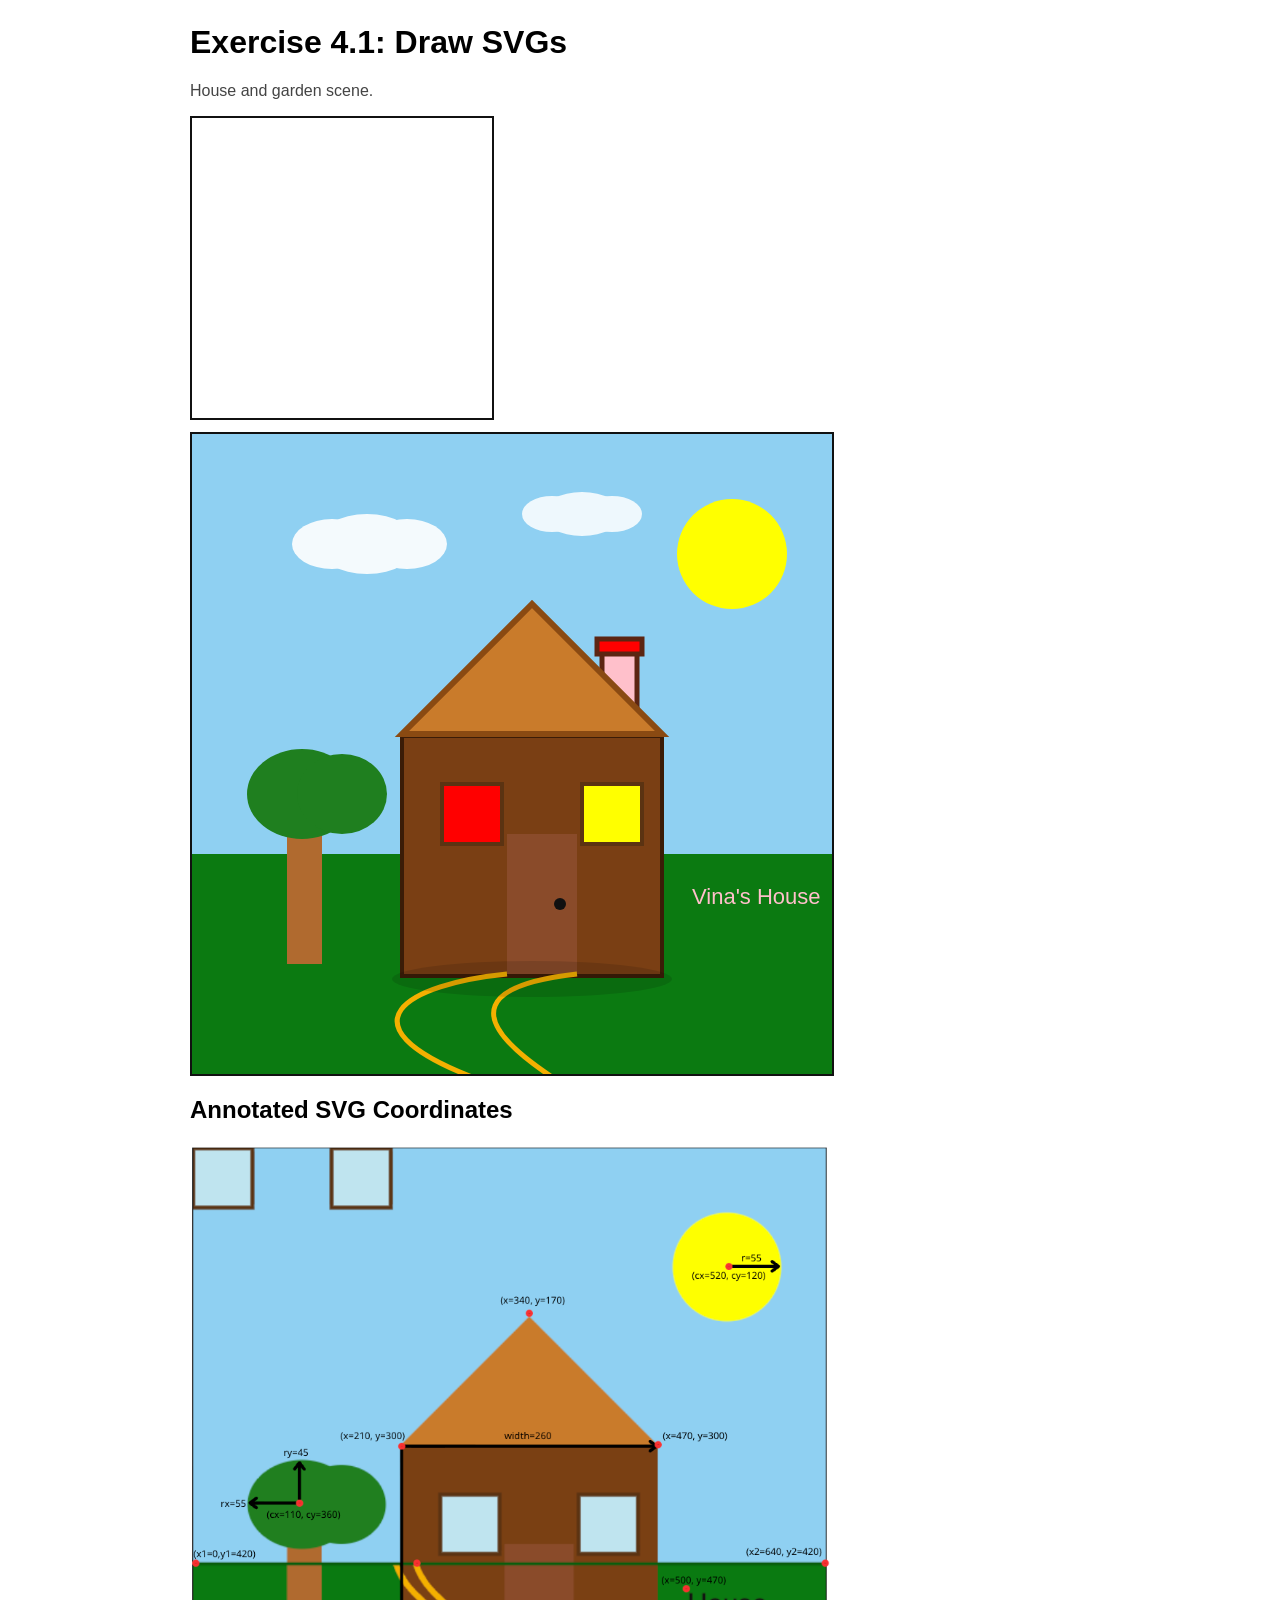
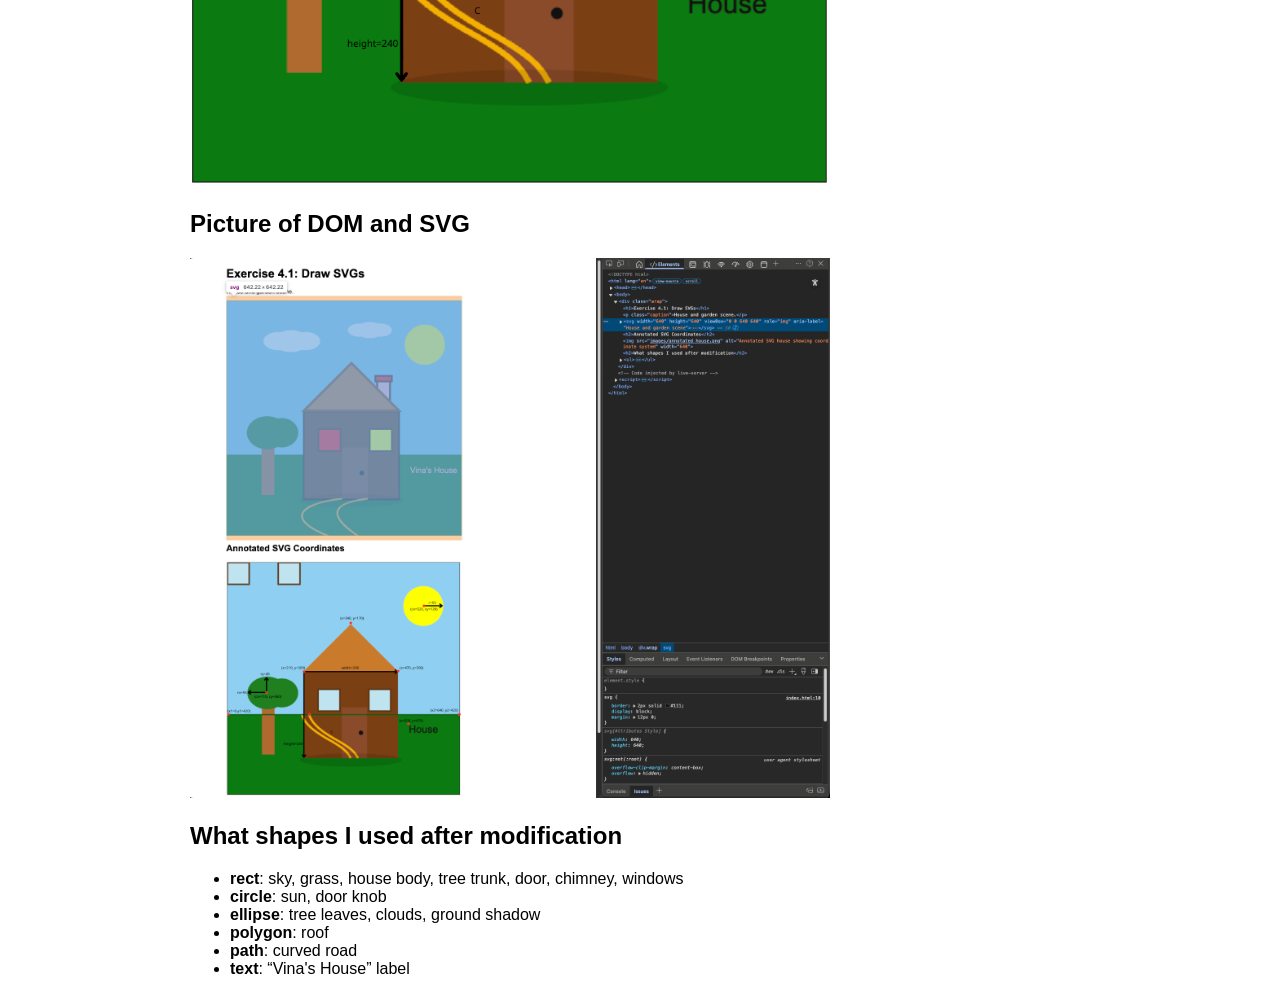
==== index.html @ 67f85667 "Excercise 4.2: D3 testing" ====
<!DOCTYPE html>
<html lang="en">
<head>
  <meta charset="UTF-8" />
  <meta name="viewport" content="width=device-width, initial-scale=1.0"/>
  <title>Exercise 4.1 - SVG House</title>
  <style>
    body { font-family: Arial, sans-serif; }
    .wrap { max-width: 900px; margin: 24px auto; }
    svg { border: 2px solid #111; display: block; margin: 12px 0; }
    .caption { color: #444; }
  </style>
</head>
<body>
  <div class="wrap">
    <h1>Exercise 4.1: Draw SVGs</h1>
    <p class="caption">House and garden scene.</p>

    <svg width="300" height="300" viewBox="0 0 700 700" aria-label="Excercise 4.2">   </svg>

    <svg width="640" height="640" viewBox="0 0 640 640" role="img" aria-label="House and garden scene">
      <!-- Sky, grass, tree trunk  -->
      <rect x="0" y="0" width="640" height="420" fill="#8fd0f2"></rect>
      <rect x="0" y="420" width="640" height="220" fill="#0b7a11"></rect>
      <rect x="95" y="380" width="35" height="150" fill="#b06a2f"></rect>

      <!-- House body, door -->
      <rect x="210" y="302" width="260" height="240"
            fill="#7a3f14" stroke="#3b1c07" stroke-width="4"></rect>
      <rect x="315" y="400" width="70" height="140" fill="#8a4b2a"></rect>

      <!-- Path road (two curved yellow paths) -->
      <path d="M 280 643
               C 145 590, 215 550, 315 540"
            fill="none" stroke="#f4b000" stroke-width="5"></path>

      <path d="M 360 643
               C 265 580, 295 550, 385 540"
            fill="none" stroke="#f4b000" stroke-width="5"></path>

      <!-- Sun, door knob  -->
      <circle cx="540" cy="120" r="55" fill="yellow"></circle>
      <circle cx="368" cy="470" r="6" fill="#111"></circle>

      <!-- Tree leaves (2), Ground shadow -->
      <ellipse cx="110" cy="360" rx="55" ry="45" fill="#1f7f1f"></ellipse>
      <ellipse cx="150" cy="360" rx="45" ry="40" fill="#1f7f1f"></ellipse>
      <ellipse cx="340" cy="545" rx="140" ry="18" fill="rgba(0,0,0,0.12)"></ellipse>

      <!-- Chimney  -->
      <rect x="410" y="210" width="35" height="80"
            fill="pink" stroke="#5c2512" stroke-width="5"></rect>

      <rect x="405" y="205" width="45" height="15"
            fill="red" stroke="#5c2512" stroke-width="5"></rect>

      <!-- Roof -->
      <polygon points="340,170 210,300 470,300"
               fill="#c97b2b" stroke="#8a4a12" stroke-width="6"></polygon>

      <!-- Clouds -->
      <g fill="white" opacity="0.9">
        <ellipse cx="140" cy="110" rx="40" ry="25"></ellipse>
        <ellipse cx="175" cy="110" rx="50" ry="30"></ellipse>
        <ellipse cx="215" cy="110" rx="40" ry="25"></ellipse>
      </g>

      <g fill="white" opacity="0.85">
        <ellipse cx="360" cy="80" rx="30" ry="18"></ellipse>
        <ellipse cx="390" cy="80" rx="40" ry="22"></ellipse>
        <ellipse cx="420" cy="80" rx="30" ry="18"></ellipse>
      </g>

      <!-- Apply translate to the group via a second wrapper group (cleaner to read) -->
      <g transform="translate(250, 350)">
        <!-- reuse the windows group by duplicating its content (simple + clear for marking) -->
        <g  stroke="#5b3312" stroke-width="4">
          <rect x="0" y="0" width="60" height="60" fill="#ff0000"></rect>
          <rect x="0" y="0" width="60" height="60" fill="yellow" 
                transform="translate(140, 0)"></rect>
        </g>
      </g>

      <!-- Label -->
      <text x="500" y="470" font-size="22" fill="pink">Vina's House</text>
    </svg>

    <h2>Annotated SVG Coordinates</h2>
    <img src="images/annotated_house.png" width="640">
    
    <h2>Picture of DOM and SVG</h2>
    <img src="images/DOM and SVG.png" width="640">

    <h2>What shapes I used after modification</h2>
    <ul>
      <li><strong>rect</strong>: sky, grass, house body, tree trunk, door, chimney, windows</li>
      <li><strong>circle</strong>: sun, door knob</li>
      <li><strong>ellipse</strong>: tree leaves, clouds, ground shadow</li>
      <li><strong>polygon</strong>: roof</li>
      <li><strong>path</strong>: curved road</li>
      <li><strong>text</strong>: “Vina's House” label</li>
    </ul>
  </div>
  <!-- D3 library -->
  <script src="https://d3js.org/d3.v7.min.js"></script>

  <!-- Your Exercise 4.2 D3 code -->
  <script src="js/ex4_2_d3.js"></script>
</body>
</html>
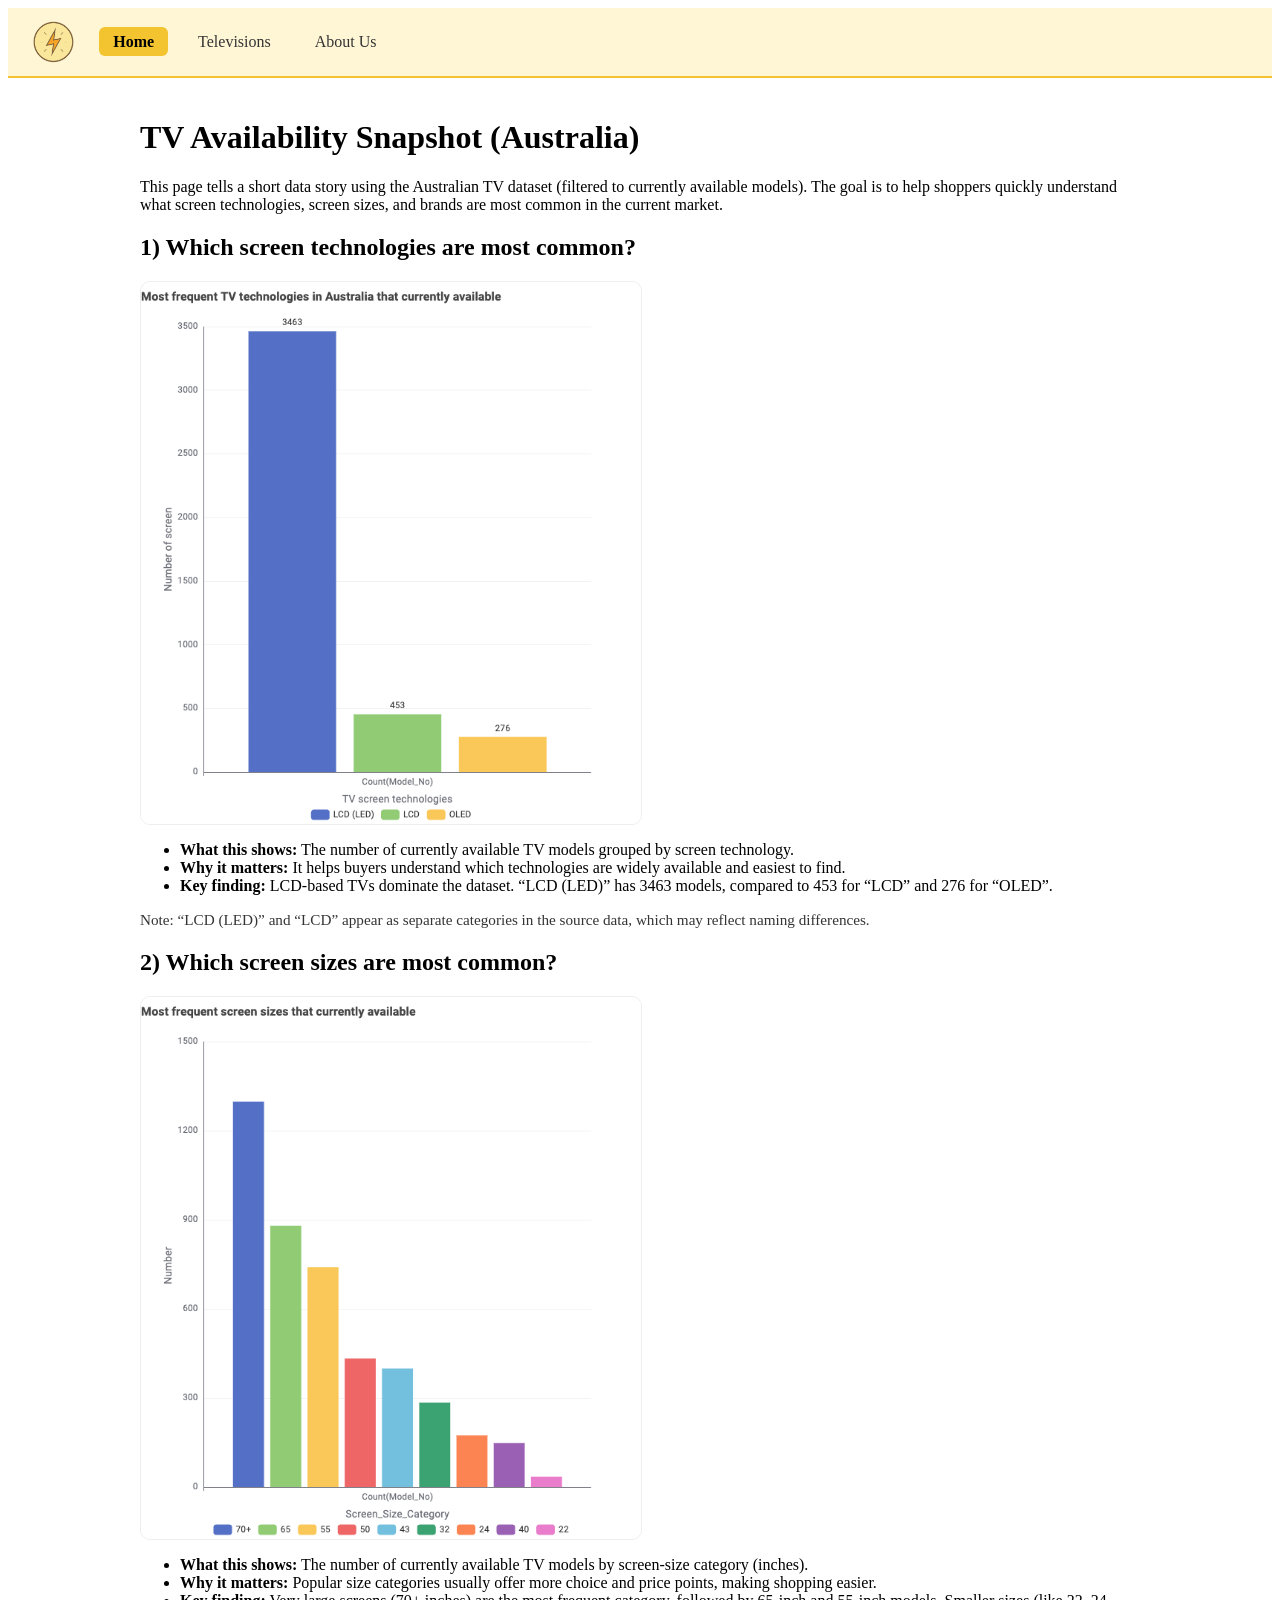
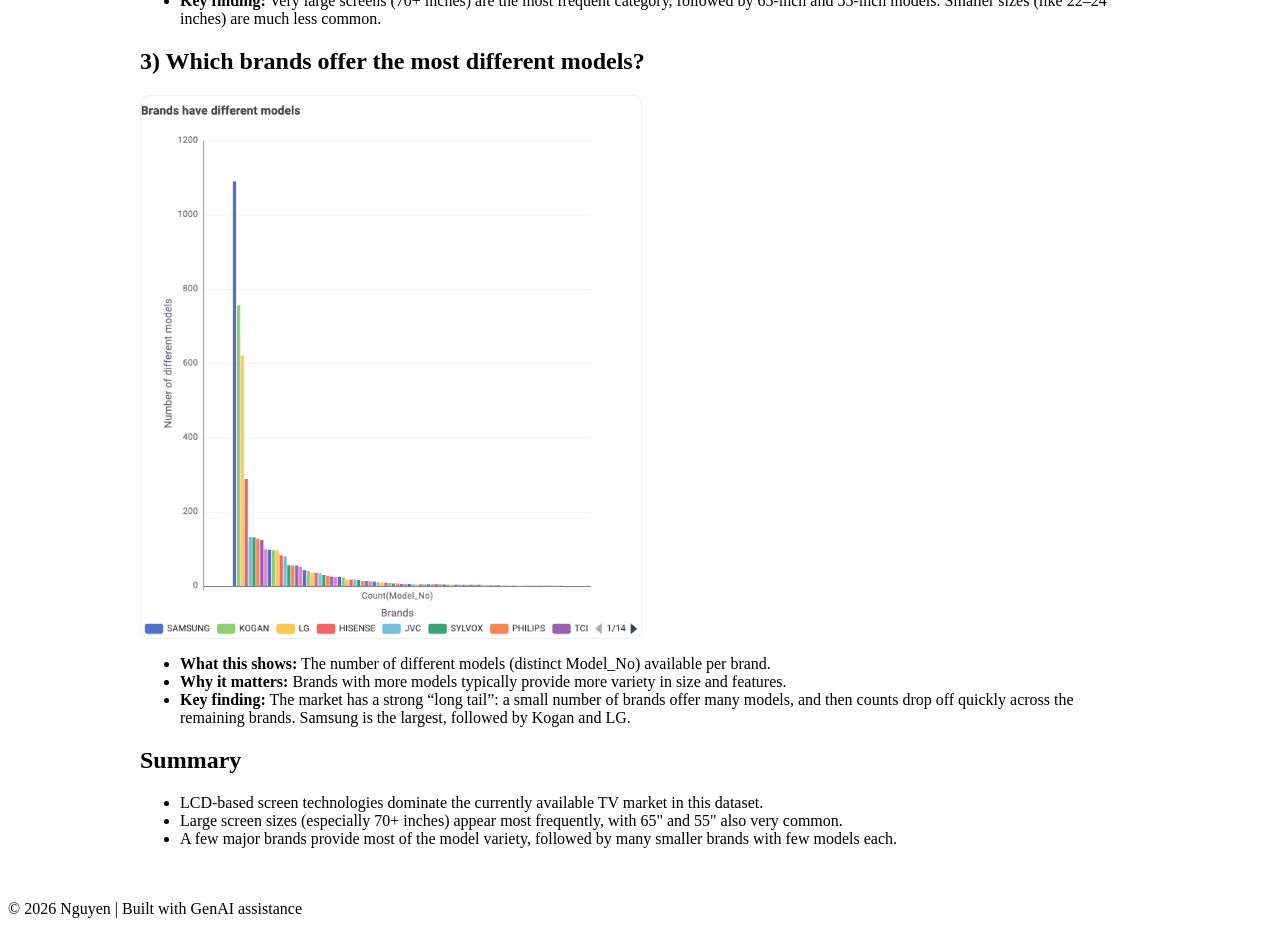
==== commit b8d9b641: "Clone Energy Consumption website to this folder" ====
--- a/index.html
+++ b/index.html
@@ -1,110 +1,89 @@
 <!DOCTYPE html>
 <html lang="en">
 <head>
-  <meta charset="UTF-8" />
-  <meta name="viewport" content="width=device-width, initial-scale=1.0"/>
-  <title>Exercise 4.1 - SVG House</title>
-  <style>
-    body { font-family: Arial, sans-serif; }
-    .wrap { max-width: 900px; margin: 24px auto; }
-    svg { border: 2px solid #111; display: block; margin: 12px 0; }
-    .caption { color: #444; }
-  </style>
+  <meta charset="UTF-8">
+  <title>Energy Consumption - Home</title>
+  <link rel="stylesheet" href="style.css">
+  <script src="script.js" defer></script>
 </head>
 <body>
-  <div class="wrap">
-    <h1>Exercise 4.1: Draw SVGs</h1>
-    <p class="caption">House and garden scene.</p>
+  <header>
+    <nav>
+    <img src="images/PowerIcon.png" alt="Power Logo" id="logo">
+      <ul>
+        <li><a href="index.html" data-page="index">Home</a></li>
+        <li><a href="television.html" data-page="television">Televisions</a></li>
+        <li><a href="about.html" data-page="about">About Us</a></li>
+      </ul>
+    </nav>
+  </header>
 
-    <svg width="300" height="300" viewBox="0 0 700 700" aria-label="Excercise 4.2">   </svg>
+  <main>
+  <h1>TV Availability Snapshot (Australia)</h1>
+  <p>
+    This page tells a short data story using the Australian TV dataset (filtered to currently available models).
+    The goal is to help shoppers quickly understand what screen technologies, screen sizes, and brands are most common
+    in the current market.
+  </p>
 
-    <svg width="640" height="640" viewBox="0 0 640 640" role="img" aria-label="House and garden scene">
-      <!-- Sky, grass, tree trunk  -->
-      <rect x="0" y="0" width="640" height="420" fill="#8fd0f2"></rect>
-      <rect x="0" y="420" width="640" height="220" fill="#0b7a11"></rect>
-      <rect x="95" y="380" width="35" height="150" fill="#b06a2f"></rect>
+  <section>
+    <h2>1) Which screen technologies are most common?</h2>
+    <img src="images/q1_screen_tech.png"
+         alt="Bar chart showing frequency of screen technologies currently available in Australia"
+         class="story-img">
 
-      <!-- House body, door -->
-      <rect x="210" y="302" width="260" height="240"
-            fill="#7a3f14" stroke="#3b1c07" stroke-width="4"></rect>
-      <rect x="315" y="400" width="70" height="140" fill="#8a4b2a"></rect>
+    <ul>
+      <li><strong>What this shows:</strong> The number of currently available TV models grouped by screen technology.</li>
+      <li><strong>Why it matters:</strong> It helps buyers understand which technologies are widely available and easiest to find.</li>
+      <li><strong>Key finding:</strong> LCD-based TVs dominate the dataset. “LCD (LED)” has 3463 models, compared to 453 for “LCD”
+        and 276 for “OLED”.</li>
+    </ul>
 
-      <!-- Path road (two curved yellow paths) -->
-      <path d="M 280 643
-               C 145 590, 215 550, 315 540"
-            fill="none" stroke="#f4b000" stroke-width="5"></path>
+    <p class="note">
+      Note: “LCD (LED)” and “LCD” appear as separate categories in the source data, which may reflect naming differences.
+    </p>
+  </section>
 
-      <path d="M 360 643
-               C 265 580, 295 550, 385 540"
-            fill="none" stroke="#f4b000" stroke-width="5"></path>
+  <section>
+    <h2>2) Which screen sizes are most common?</h2>
+    <img src="images/q2_screen_size.png"
+         alt="Bar chart showing frequency of screen size categories currently available"
+         class="story-img">
 
-      <!-- Sun, door knob  -->
-      <circle cx="540" cy="120" r="55" fill="yellow"></circle>
-      <circle cx="368" cy="470" r="6" fill="#111"></circle>
+    <ul>
+      <li><strong>What this shows:</strong> The number of currently available TV models by screen-size category (inches).</li>
+      <li><strong>Why it matters:</strong> Popular size categories usually offer more choice and price points, making shopping easier.</li>
+      <li><strong>Key finding:</strong> Very large screens (70+ inches) are the most frequent category, followed by 65-inch and 55-inch models.
+        Smaller sizes (like 22–24 inches) are much less common.</li>
+    </ul>
+  </section>
 
-      <!-- Tree leaves (2), Ground shadow -->
-      <ellipse cx="110" cy="360" rx="55" ry="45" fill="#1f7f1f"></ellipse>
-      <ellipse cx="150" cy="360" rx="45" ry="40" fill="#1f7f1f"></ellipse>
-      <ellipse cx="340" cy="545" rx="140" ry="18" fill="rgba(0,0,0,0.12)"></ellipse>
+  <section>
+    <h2>3) Which brands offer the most different models?</h2>
+    <img src="images/q3_brand_models.png"
+         alt="Bar chart showing number of different models by brand"
+         class="story-img">
 
-      <!-- Chimney  -->
-      <rect x="410" y="210" width="35" height="80"
-            fill="pink" stroke="#5c2512" stroke-width="5"></rect>
+    <ul>
+      <li><strong>What this shows:</strong> The number of different models (distinct Model_No) available per brand.</li>
+      <li><strong>Why it matters:</strong> Brands with more models typically provide more variety in size and features.</li>
+      <li><strong>Key finding:</strong> The market has a strong “long tail”: a small number of brands offer many models, and then counts drop
+        off quickly across the remaining brands. Samsung is the largest, followed by Kogan and LG.</li>
+    </ul>
+  </section>
 
-      <rect x="405" y="205" width="45" height="15"
-            fill="red" stroke="#5c2512" stroke-width="5"></rect>
+  <section>
+    <h2>Summary</h2>
+    <ul>
+      <li>LCD-based screen technologies dominate the currently available TV market in this dataset.</li>
+      <li>Large screen sizes (especially 70+ inches) appear most frequently, with 65" and 55" also very common.</li>
+      <li>A few major brands provide most of the model variety, followed by many smaller brands with few models each.</li>
+    </ul>
+  </section>
+</main>
 
-      <!-- Roof -->
-      <polygon points="340,170 210,300 470,300"
-               fill="#c97b2b" stroke="#8a4a12" stroke-width="6"></polygon>
-
-      <!-- Clouds -->
-      <g fill="white" opacity="0.9">
-        <ellipse cx="140" cy="110" rx="40" ry="25"></ellipse>
-        <ellipse cx="175" cy="110" rx="50" ry="30"></ellipse>
-        <ellipse cx="215" cy="110" rx="40" ry="25"></ellipse>
-      </g>
-
-      <g fill="white" opacity="0.85">
-        <ellipse cx="360" cy="80" rx="30" ry="18"></ellipse>
-        <ellipse cx="390" cy="80" rx="40" ry="22"></ellipse>
-        <ellipse cx="420" cy="80" rx="30" ry="18"></ellipse>
-      </g>
-
-      <!-- Apply translate to the group via a second wrapper group (cleaner to read) -->
-      <g transform="translate(250, 350)">
-        <!-- reuse the windows group by duplicating its content (simple + clear for marking) -->
-        <g  stroke="#5b3312" stroke-width="4">
-          <rect x="0" y="0" width="60" height="60" fill="#ff0000"></rect>
-          <rect x="0" y="0" width="60" height="60" fill="yellow" 
-                transform="translate(140, 0)"></rect>
-        </g>
-      </g>
-
-      <!-- Label -->
-      <text x="500" y="470" font-size="22" fill="pink">Vina's House</text>
-    </svg>
-
-    <h2>Annotated SVG Coordinates</h2>
-    <img src="images/annotated_house.png" width="640">
-    
-    <h2>Picture of DOM and SVG</h2>
-    <img src="images/DOM and SVG.png" width="640">
-
-    <h2>What shapes I used after modification</h2>
-    <ul>
-      <li><strong>rect</strong>: sky, grass, house body, tree trunk, door, chimney, windows</li>
-      <li><strong>circle</strong>: sun, door knob</li>
-      <li><strong>ellipse</strong>: tree leaves, clouds, ground shadow</li>
-      <li><strong>polygon</strong>: roof</li>
-      <li><strong>path</strong>: curved road</li>
-      <li><strong>text</strong>: “Vina's House” label</li>
-    </ul>
-  </div>
-  <!-- D3 library -->
-  <script src="https://d3js.org/d3.v7.min.js"></script>
-
-  <!-- Your Exercise 4.2 D3 code -->
-  <script src="js/ex4_2_d3.js"></script>
+  <footer>
+    <p>© 2026 Nguyen | Built with GenAI assistance</p>
+  </footer>
 </body>
-</html>+</html>
--- a/style.css
+++ b/style.css
@@ -0,0 +1,121 @@
+nav ul {
+  list-style: none; 
+  margin: 0;
+  padding: 0;
+  display: flex;
+  gap: 16px;
+}
+
+/* Navigation bar container */
+nav {
+  display: flex;
+  align-items: center;
+  padding: 12px 24px;
+  background-color: #fff6d6; /* soft energy yellow */
+  border-bottom: 2px solid #f4c430;
+}
+
+/* Logo */
+#logo {
+  height: 44px;
+  cursor: pointer;
+  margin-right: 24px;
+}
+
+/* Nav links */
+nav a {
+  text-decoration: none;
+  padding: 6px 14px;
+  color: #333;
+  font-weight: 500;
+  border-radius: 6px;
+  transition: background-color 0.2s ease, color 0.2s ease;
+}
+
+/* Hover feedback */
+nav a:hover {
+  background-color: #ffe08a;
+}
+
+/* Active (current page) */
+nav a.active {
+  background-color: #f4c430;
+  color: #000;
+  font-weight: 600;
+}
+
+.img-scroll {
+  max-height: 450px;
+  overflow: auto;
+  margin: 20px 0;
+  border: 2px solid rgba(0, 0, 0, 0.524);
+  border-radius: 10px;
+}
+
+.tv-placeholder-img {
+  width: 100%;
+  height: auto;
+  display: block;
+}
+
+/*Charts look better*/
+main {
+  padding: 20px 24px;
+  max-width: 1000px;
+  margin: 0 auto;
+}
+
+.story-img {
+  width: 50%;
+  max-width: 900px;
+  height: auto;
+  display: block;
+  margin: 12px 0 8px;
+  border: 1px solid #eee;
+  border-radius: 10px;
+}
+
+.note {
+  color: #343434;
+  font-size: 0.95rem;
+}
+
+/* Horizontal storyboard strip */
+.storyboard-strip{
+  display: flex;
+  gap: 16px;
+  overflow-x: auto;
+  padding: 12px 4px 18px;
+  scroll-snap-type: x mandatory;
+  -webkit-overflow-scrolling: touch;
+  border-top: 1px solid #eee;
+  border-bottom: 1px solid #eee;
+  margin: 14px 0 22px;
+}
+
+.storyboard-item{
+  flex: 0 0 auto;
+  width: min(560px, 75vw);   
+  margin: 0;
+  background: #fff;
+  border: 1px solid #e9e9e9;
+  border-radius: 14px;
+  padding: 10px;
+  box-shadow: 0 1px 8px rgba(0,0,0,0.04);
+  scroll-snap-align: start;
+}
+
+.storyboard-item img{
+  width: 100%;
+  height: auto;
+  display: block;
+  border-radius: 10px;
+  border: 1px solid #eee;
+}
+
+.storyboard-item figcaption{
+  font-family: Arial, sans-serif;
+  font-size: 0.95rem;
+  color: #444;
+  margin-top: 8px;
+}
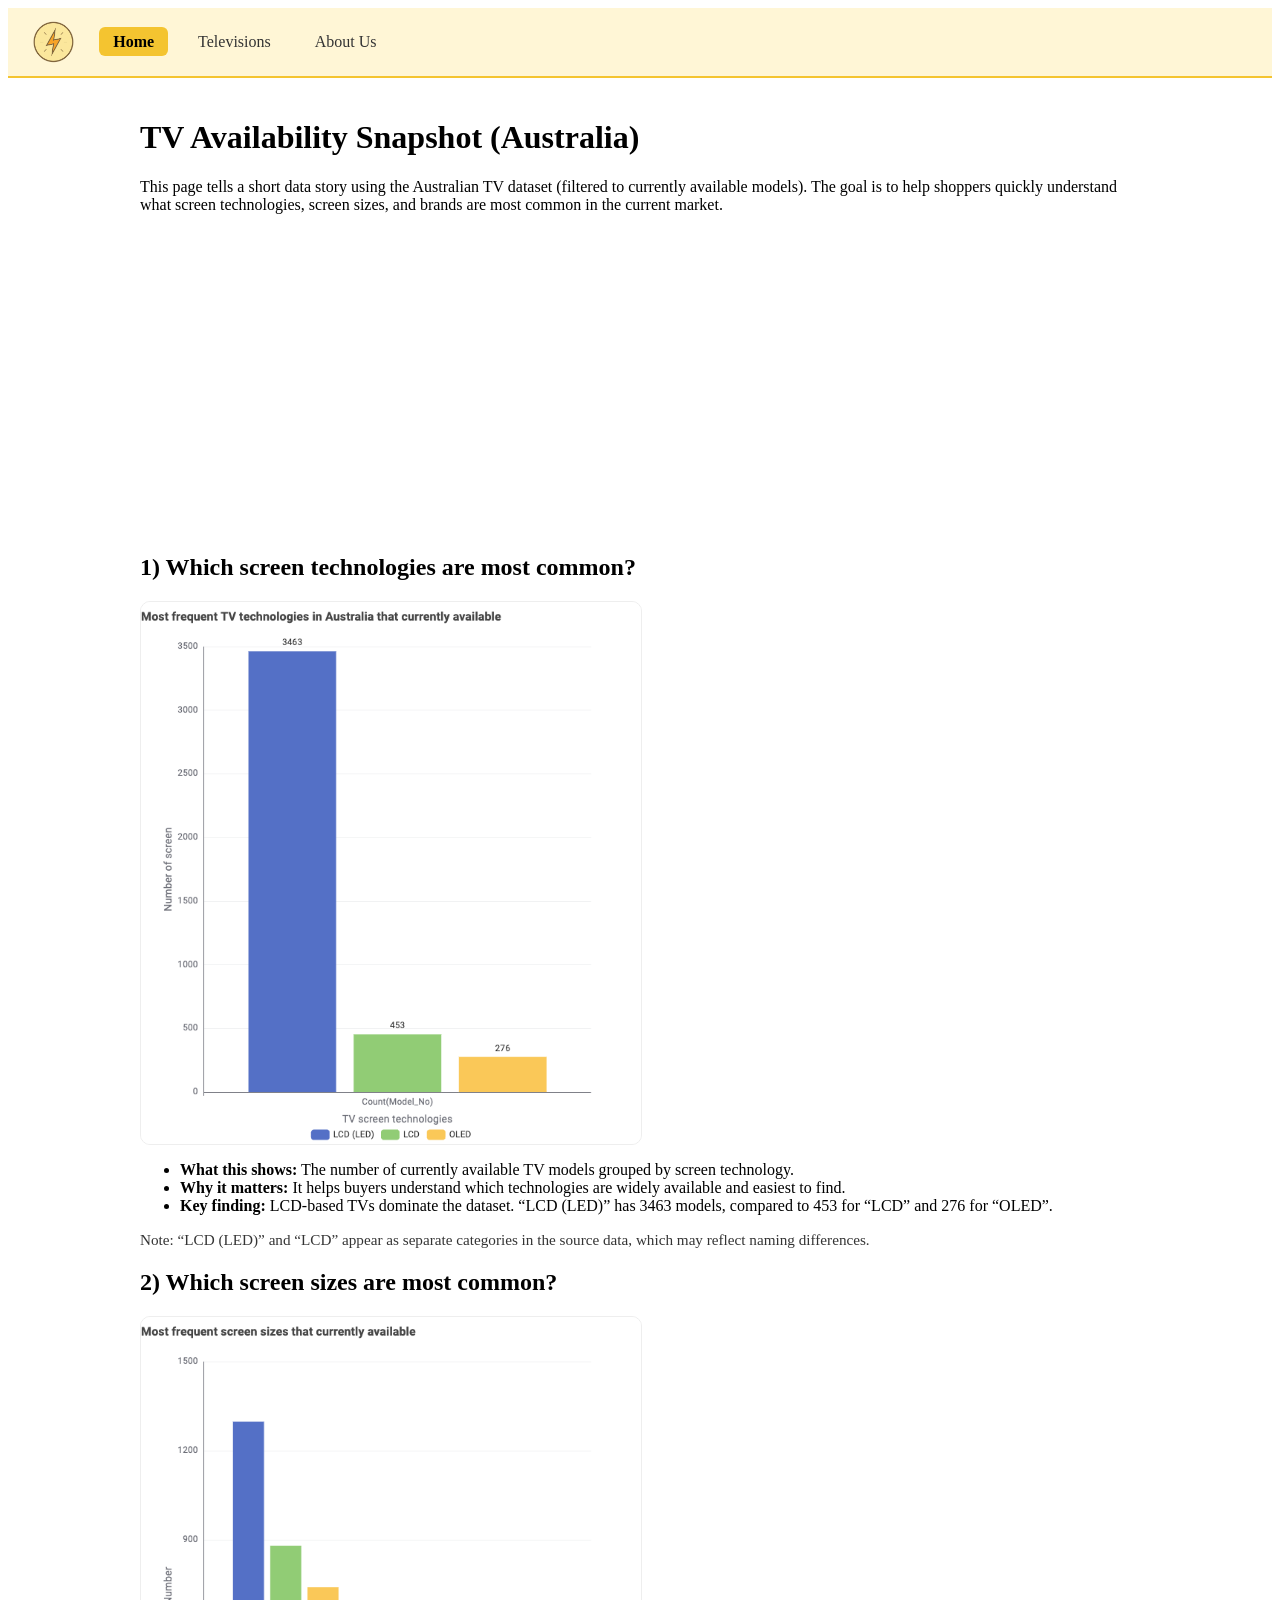
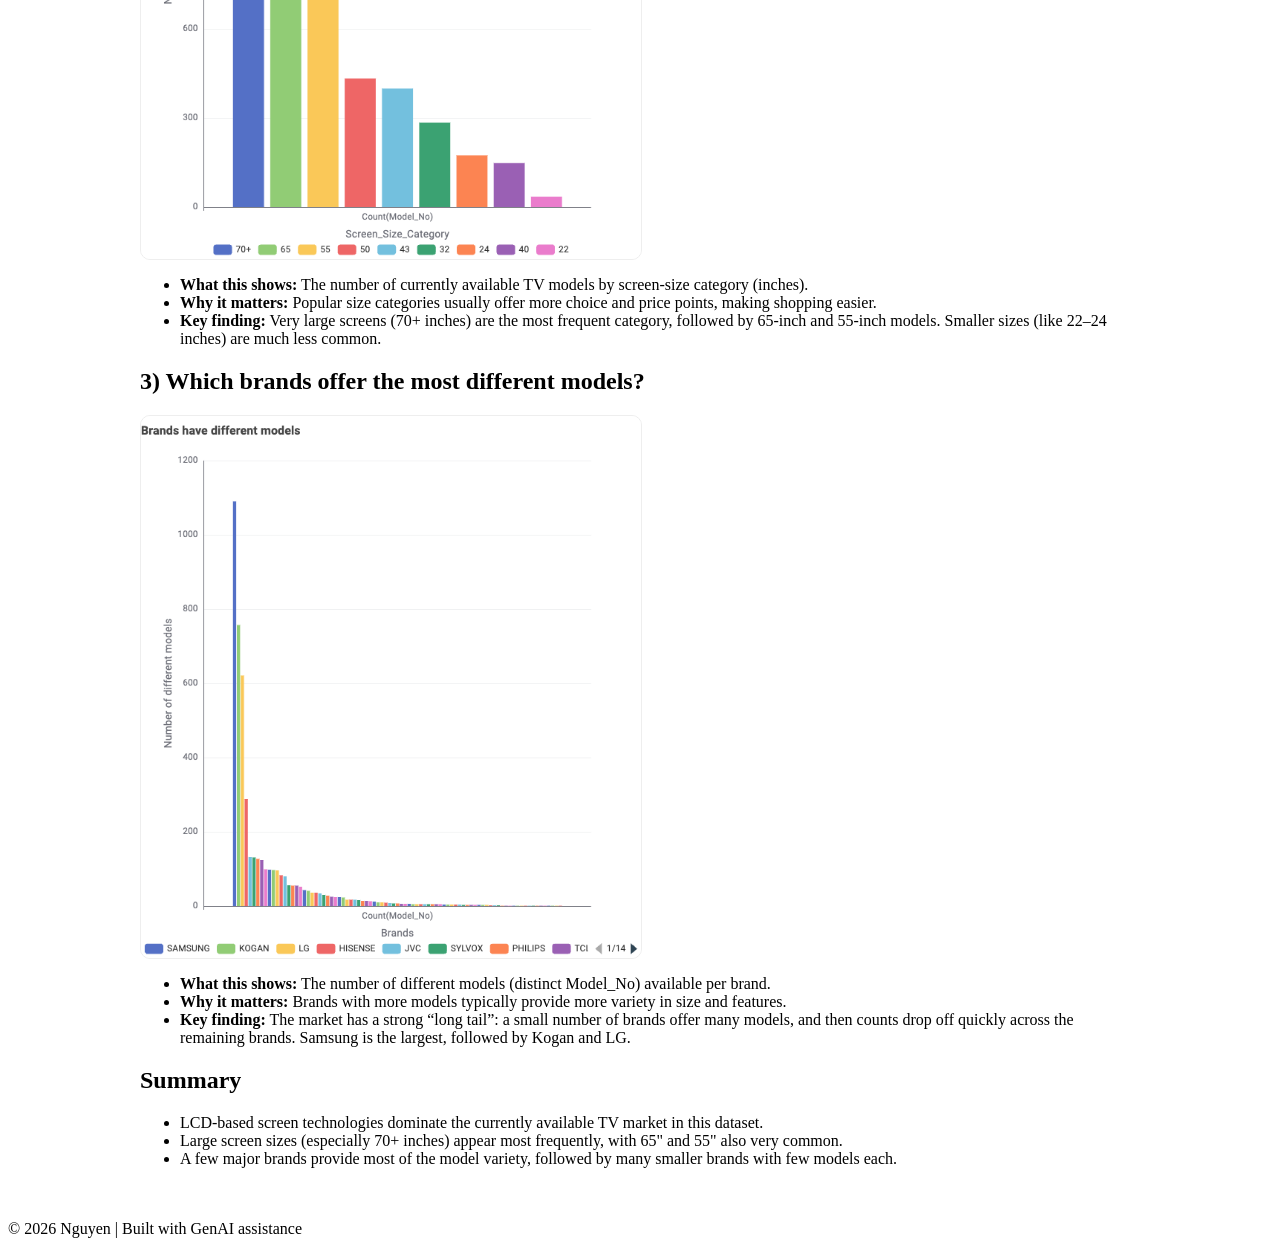
==== commit 49730ce3: "Append SVG rect with D3" ====
--- a/index.html
+++ b/index.html
@@ -25,6 +25,9 @@
     The goal is to help shoppers quickly understand what screen technologies, screen sizes, and brands are most common
     in the current market.
   </p>
+
+  <div id="d3-message"></div>
+  <svg width="300" height="300" viewBox="0 0 700 700" aria-label="Excercise 4.2"></svg>
 
   <section>
     <h2>1) Which screen technologies are most common?</h2>
@@ -85,5 +88,8 @@
   <footer>
     <p>© 2026 Nguyen | Built with GenAI assistance</p>
   </footer>
+
+  <script src="https://d3js.org/d3.v7.min.js"></script>
+  <script src="js/ex4_2_d3.js"></script>
 </body>
 </html>
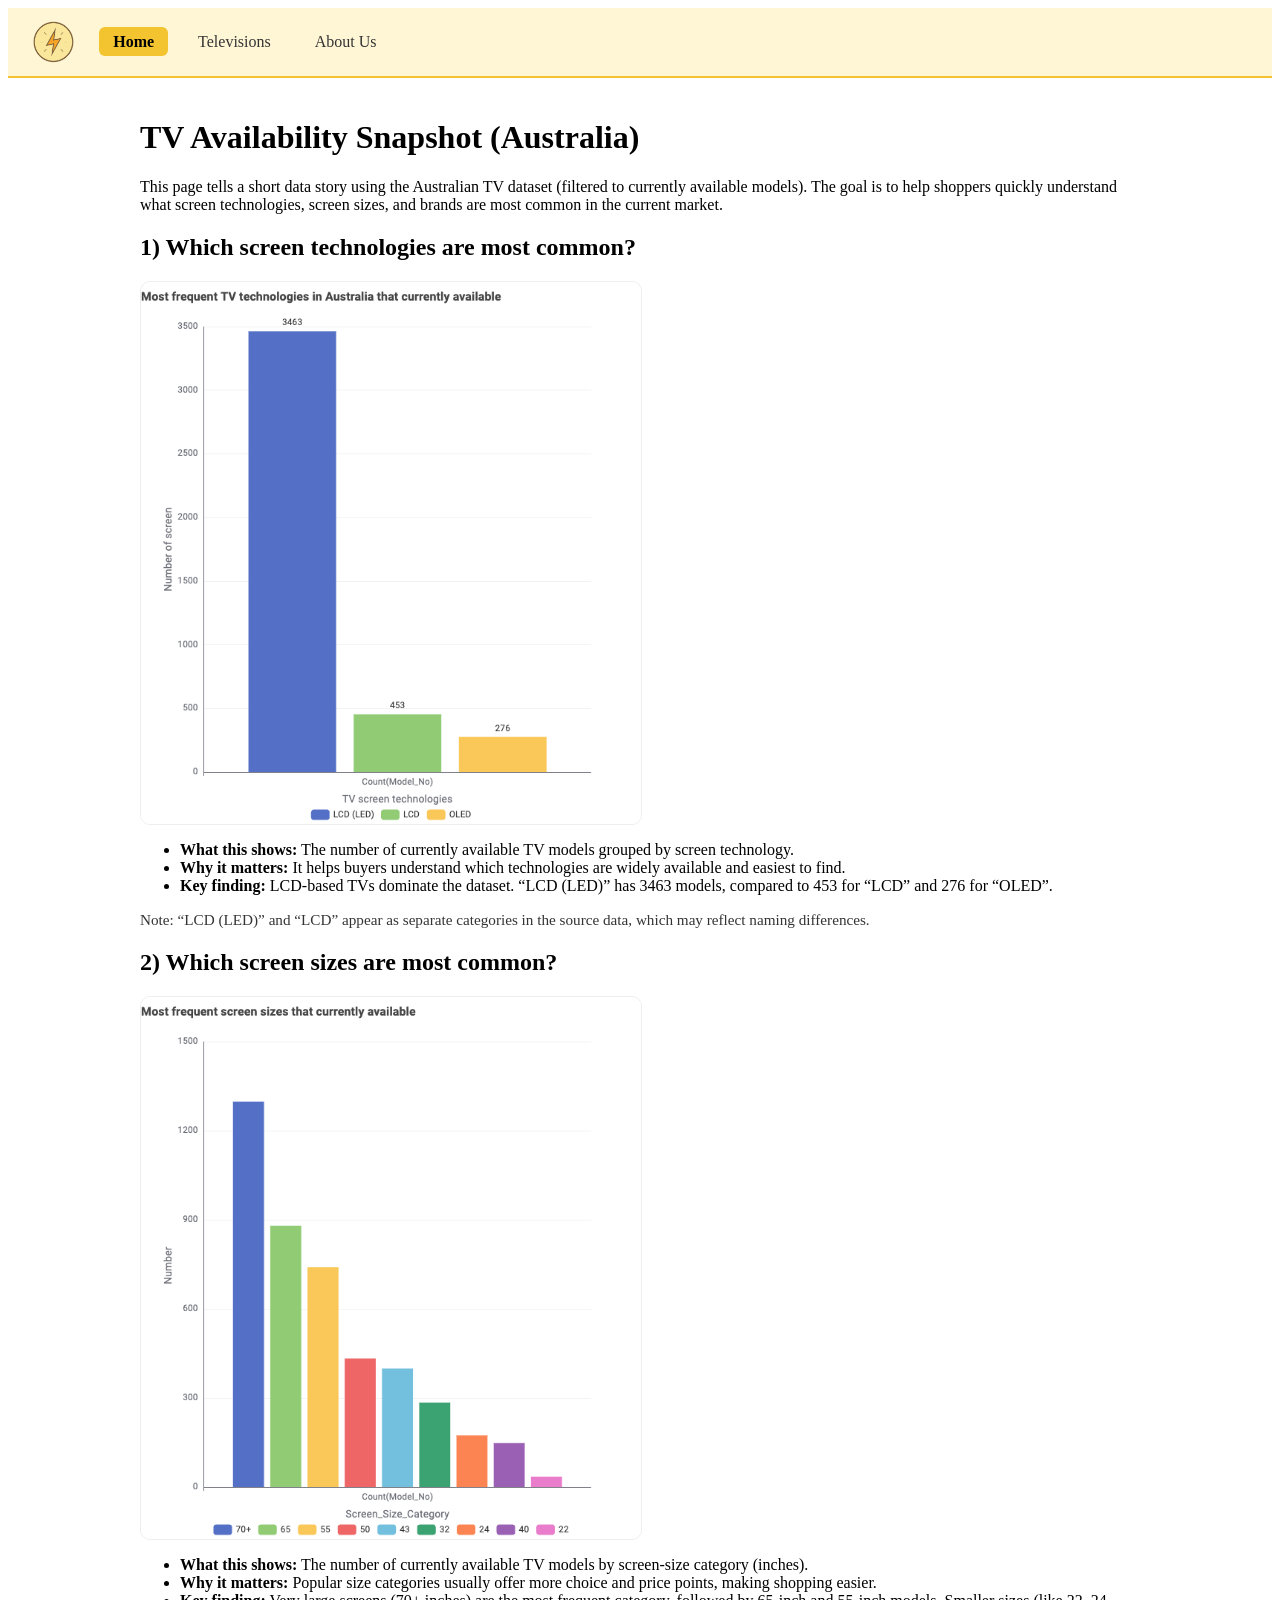
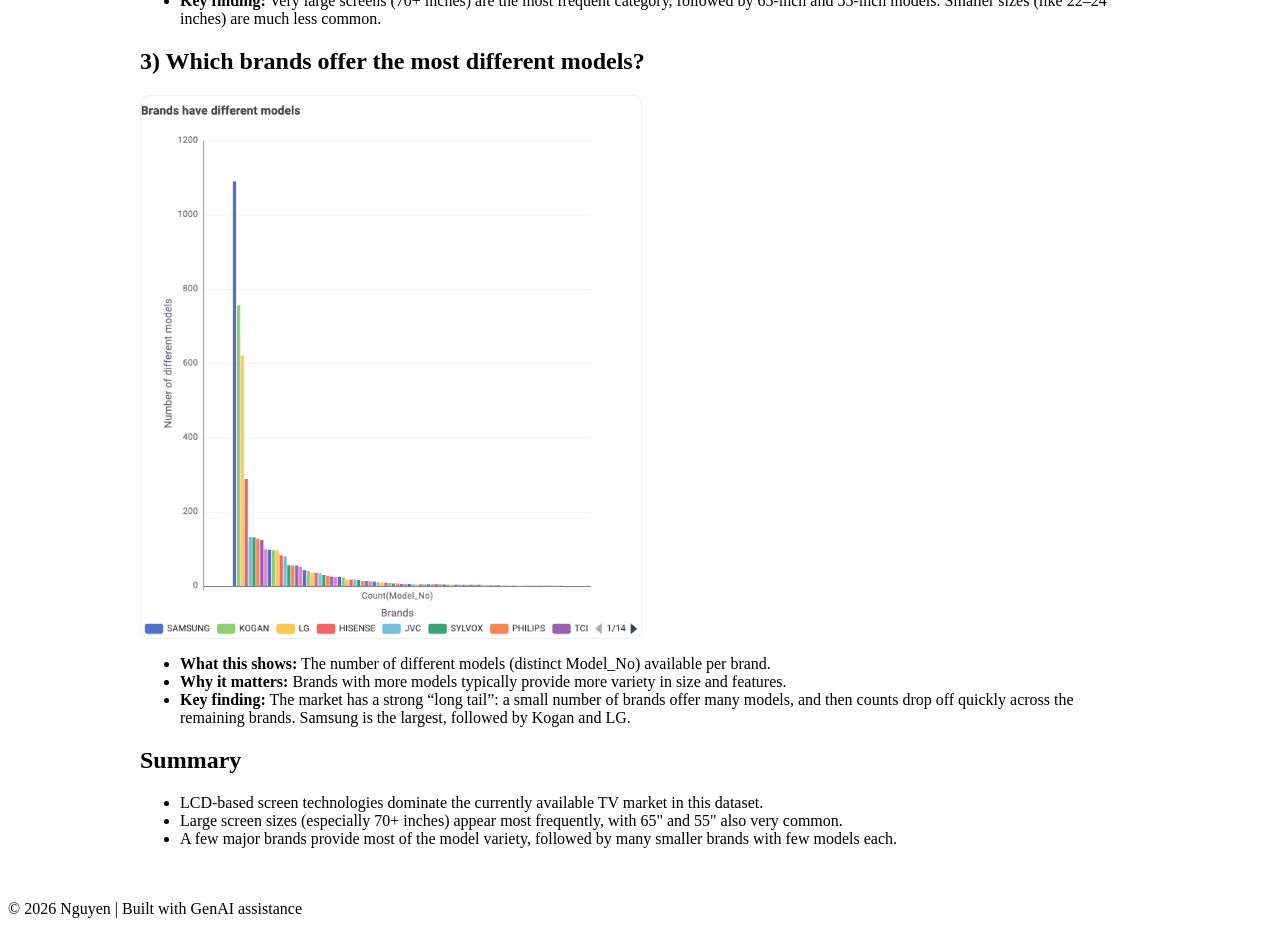
==== commit 122a185a: "Add responsive svg container" ====
--- a/index.html
+++ b/index.html
@@ -26,8 +26,7 @@
     in the current market.
   </p>
 
-  <div id="d3-message"></div>
-  <svg width="300" height="300" viewBox="0 0 700 700" aria-label="Excercise 4.2"></svg>
+  <div class="responsive-svg-container"></div>
 
   <section>
     <h2>1) Which screen technologies are most common?</h2>
--- a/style.css
+++ b/style.css
@@ -119,3 +119,10 @@
   color: #444;
   margin-top: 8px;
 }
+
+.responsive-svg-container {
+    margin-right: auto;
+    margin-left: auto;
+    width: 100%;
+    max-width: 1200px;
+}
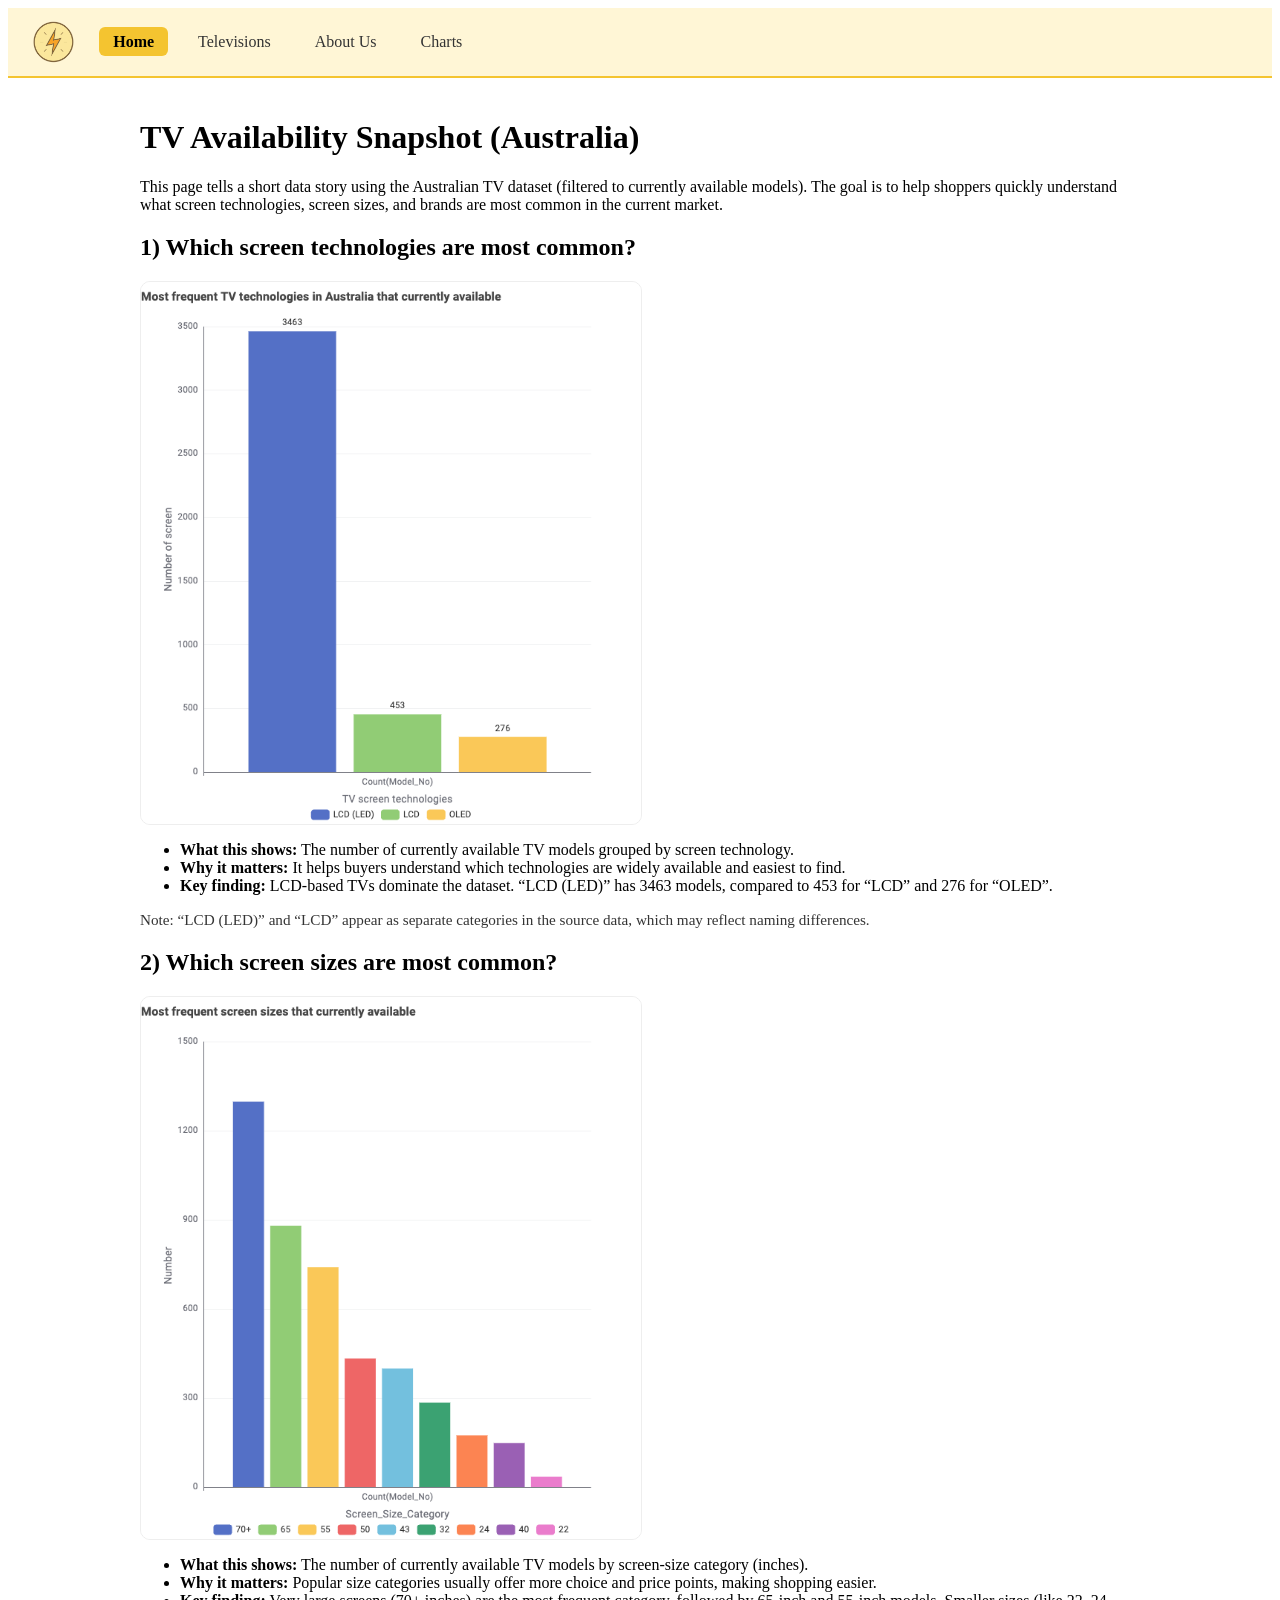
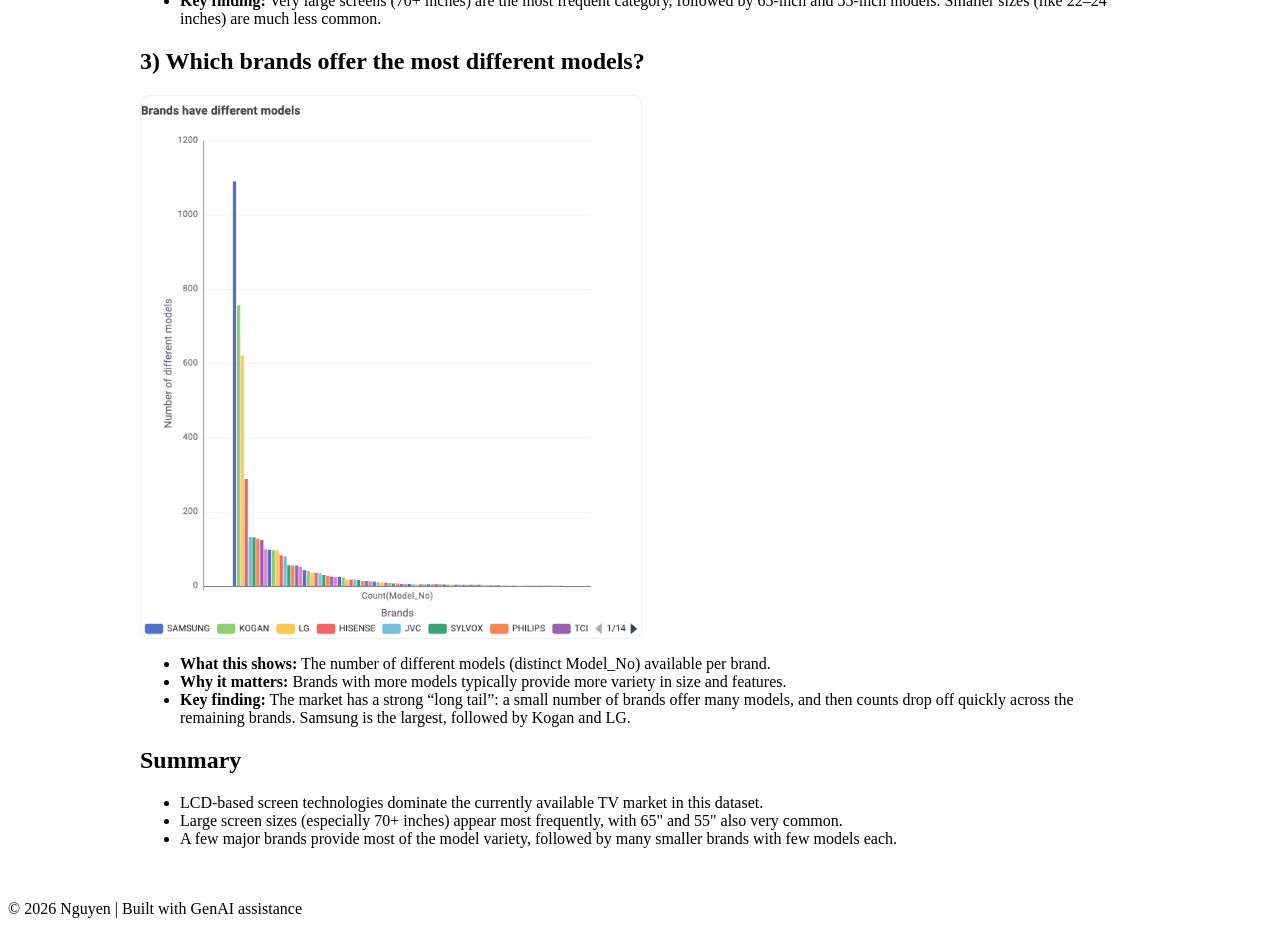
==== commit b992a855: "add chart.html to nav bar" ====
--- a/index.html
+++ b/index.html
@@ -14,6 +14,7 @@
         <li><a href="index.html" data-page="index">Home</a></li>
         <li><a href="television.html" data-page="television">Televisions</a></li>
         <li><a href="about.html" data-page="about">About Us</a></li>
+        <li><a href="charts.html" data-page="charts">Charts</a></li>
       </ul>
     </nav>
   </header>
@@ -89,6 +90,6 @@
   </footer>
 
   <script src="https://d3js.org/d3.v7.min.js"></script>
-  <script src="js/ex4_2_d3.js"></script>
+  <script src="js/D3_implementation.js"></script>
 </body>
 </html>
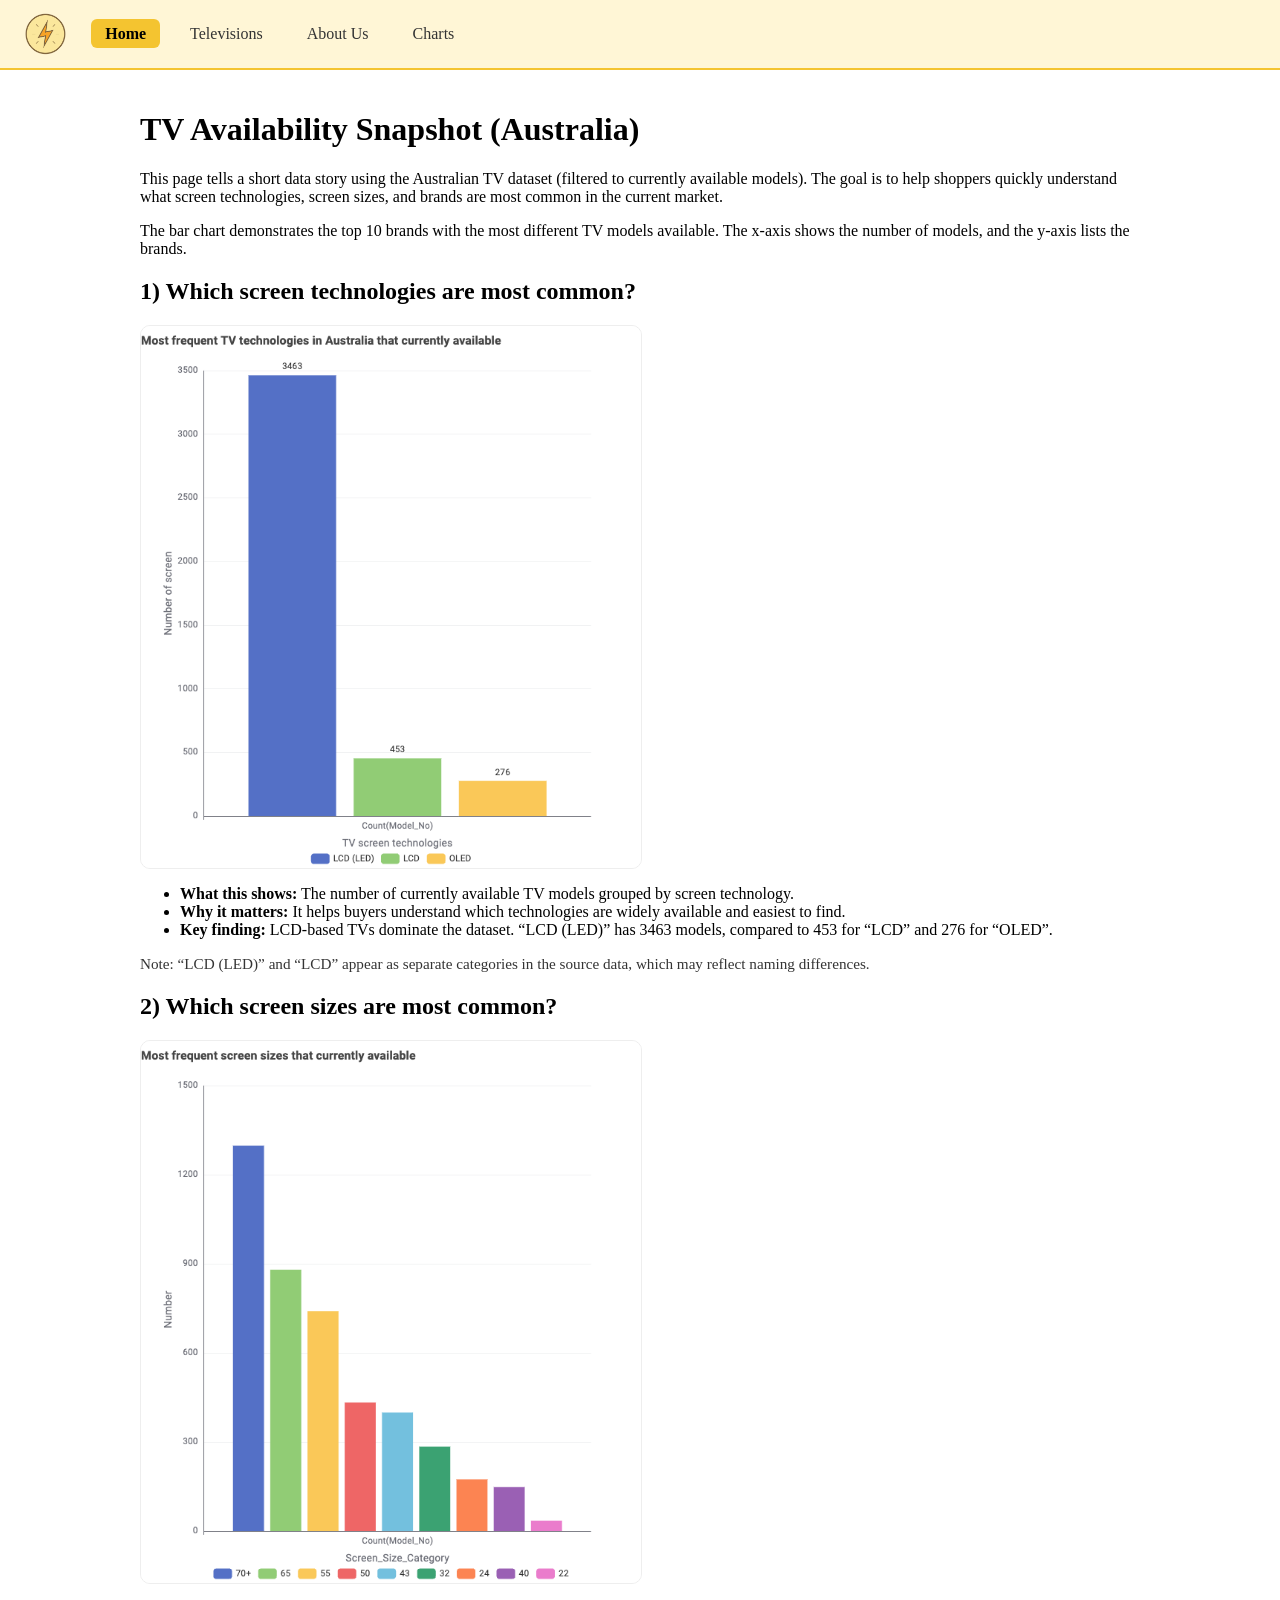
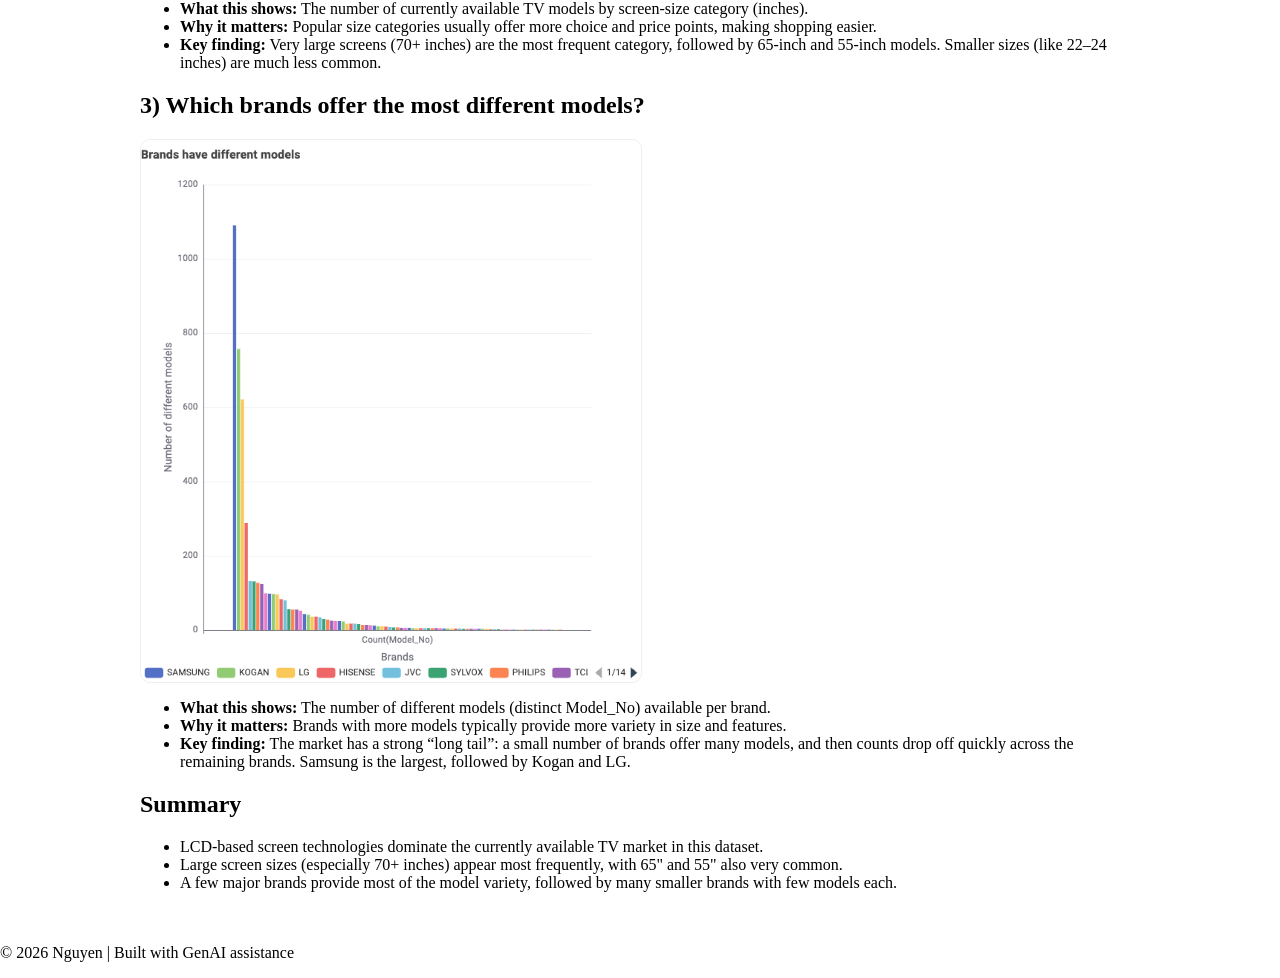
==== commit 66fa8d1a: "html bar chart" ====
--- a/index.html
+++ b/index.html
@@ -28,6 +28,10 @@
   </p>
 
   <div class="responsive-svg-container"></div>
+
+  <p>
+    The bar chart demonstrates the top 10 brands with the most different TV models available. The x-axis shows the number of models, and the y-axis lists the brands.
+  </p>
 
   <section>
     <h2>1) Which screen technologies are most common?</h2>
--- a/style.css
+++ b/style.css
@@ -1,3 +1,8 @@
+body {
+  margin: 0;
+  padding: 0;
+}
+
 nav ul {
   list-style: none; 
   margin: 0;
@@ -121,8 +126,17 @@
 }
 
 .responsive-svg-container {
-    margin-right: auto;
-    margin-left: auto;
-    width: 100%;
-    max-width: 1200px;
+  margin-right: auto;
+  margin-left: auto;
+  width: 100%;
+  max-width: 1200px;
+}
+
+.chart-section{
+  margin-top:60px;
+}
+
+.chart-section svg{
+  width:100%;
+  height:450px;
 }
